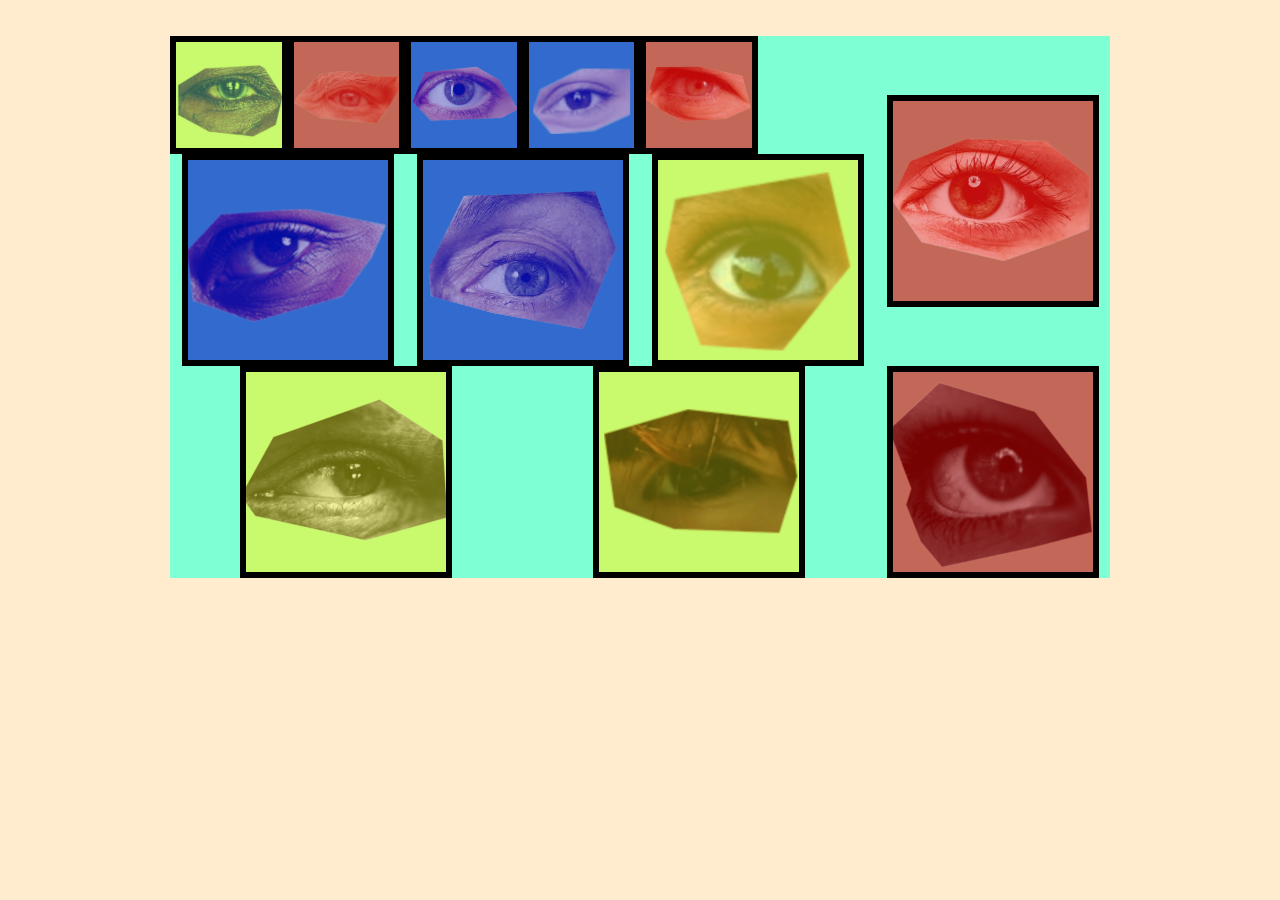
==== eyes/index.html @ cf00950f "mondrian eyes" ====
<!DOCTYPE html>
<html lang="en">
<head>
    <meta charset="UTF-8">
    <meta name="viewport" content="width=device-width, initial-scale=1.0">
    <meta http-equiv="X-UA-Compatible" content="ie=edge">
    <link rel="stylesheet" href="style.css">
    <title>Vierkante Oogjes</title>
</head>
<body>
    <div class="grid">
        <ul>
            <li class="num1"><img src="img/eye1.png" alt="eye1"></li>
            <li class="num2"><img src="img/eye2.png" alt="eye2"></li>
            <li class="num3"><img src="img/eye3.png" alt="eye3"></li>
            <li class="num4"><img src="img/eye4.png" alt="eye4"></li>
            <li class="num5"><img src="img/eye5.png" alt="eye5"></li>
            <li class="num12"><img src="img/eye12.png" alt="eye12"></li>
            <li class="num6"><img src="img/eye6.png" alt="eye6"></li>
            <li class="num7"><img src="img/eye7.png" alt="eye7"></li>
            <li class="num8"><img src="img/eye8.png" alt="eye8"></li>
            <li class="num9"><img src="img/eye9.png" alt="eye9"></li>
            <li class="num10"><img src="img/eye10.png" alt="eye10"></li>
            <li class="num11"><img src="img/eye11.png" alt="eye11"></li>
            
        </ul>
    </div>
</body>
</html>
---- eyes/style.css ----
body {
    background-color: blanchedalmond;
    /* display: flex;
    justify-content: center; */
    margin: 4vh auto;
    max-width: 940px;
}

div{
    background-color: aquamarine
}
img {
    display: block;
    height: 100%;
    width: 100%;
    object-fit: cover;
    border: 6px solid black;
    box-sizing: border-box;
}
ul, li {
    margin: 0;
    padding: 0;
    list-style: none;
}

.grid li {
    list-style: none;
    /* border: solid black 15px; */
    overflow: hidden;
    margin: auto;
}

.grid ul {
    display: grid;
    grid-template-columns: repeat(auto-fit, minmax(100px, 1fr));~
    grid-auto-rows: 100px;
    grid-auto-flow: dense;
}

.num1 {grid-column: span 2; grid-row: span 2;}
.num2 {  }
.num3 { grid-column: span 2; grid-row: 2;}
.num4 { grid-row: span 3; grid-column: span 3; }
.num5 {  }
.num6 {  }
.num7 { grid-column: span 3; grid-row: 3; }
.num8 { grid-row: span 2; grid-column: span 2 }
.num9 {  }
.num10 { grid-column: span 2; grid-row: 2; }
.num11 {  }
.num12 { grid-column: span 2; grid-row: 2; }
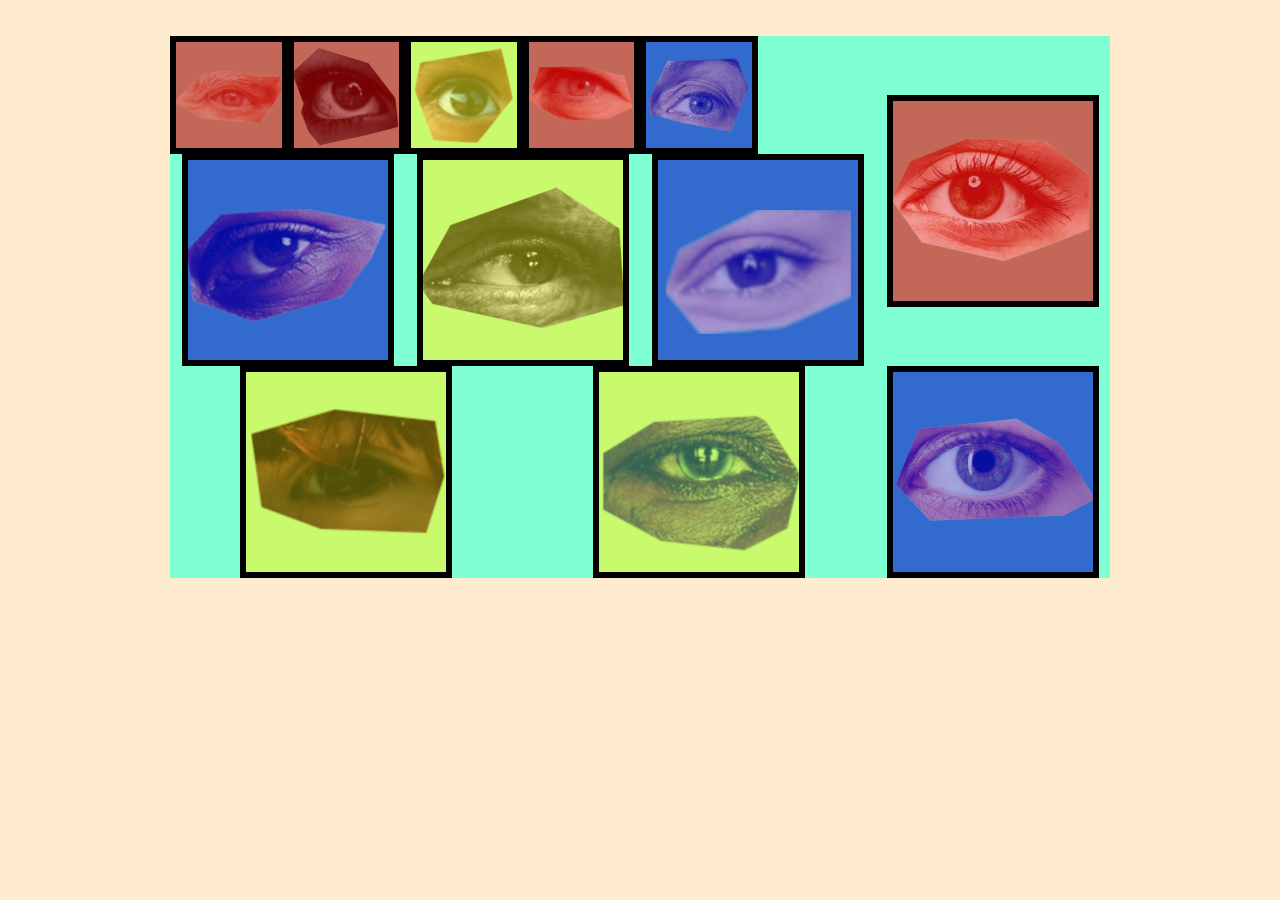
==== commit 281aca79: "edits" ====
--- a/eyes/index.html
+++ b/eyes/index.html
@@ -15,13 +15,13 @@
             <li class="num3"><img src="img/eye3.png" alt="eye3"></li>
             <li class="num4"><img src="img/eye4.png" alt="eye4"></li>
             <li class="num5"><img src="img/eye5.png" alt="eye5"></li>
-            <li class="num12"><img src="img/eye12.png" alt="eye12"></li>
             <li class="num6"><img src="img/eye6.png" alt="eye6"></li>
             <li class="num7"><img src="img/eye7.png" alt="eye7"></li>
             <li class="num8"><img src="img/eye8.png" alt="eye8"></li>
             <li class="num9"><img src="img/eye9.png" alt="eye9"></li>
             <li class="num10"><img src="img/eye10.png" alt="eye10"></li>
             <li class="num11"><img src="img/eye11.png" alt="eye11"></li>
+            <li class="num12"><img src="img/eye12.png" alt="eye12"></li>
             
         </ul>
     </div>
--- a/eyes/style.css
+++ b/eyes/style.css
@@ -32,20 +32,15 @@
 
 .grid ul {
     display: grid;
-    grid-template-columns: repeat(auto-fit, minmax(100px, 1fr));~
-    grid-auto-rows: 100px;
+    grid-template-columns: repeat(auto-fit, minmax(100px, 2fr));~
+    grid-auto-rows: 50px;
     grid-auto-flow: dense;
 }
 
 .num1 {grid-column: span 2; grid-row: span 2;}
-.num2 {  }
+.num2 { grid-row: span 3; grid-column: span 3; }
 .num3 { grid-column: span 2; grid-row: 2;}
-.num4 { grid-row: span 3; grid-column: span 3; }
-.num5 {  }
-.num6 {  }
-.num7 { grid-column: span 3; grid-row: 3; }
-.num8 { grid-row: span 2; grid-column: span 2 }
-.num9 {  }
-.num10 { grid-column: span 2; grid-row: 2; }
-.num11 {  }
-.num12 { grid-column: span 2; grid-row: 2; }+.num4 { grid-column: span 3; grid-row: 3;  }
+.num6 { grid-row: span 2; grid-column: span 2  }
+.num7 { grid-column: span 2; grid-row: 2; }
+.num9 { grid-column: span 2; grid-row: 2; }
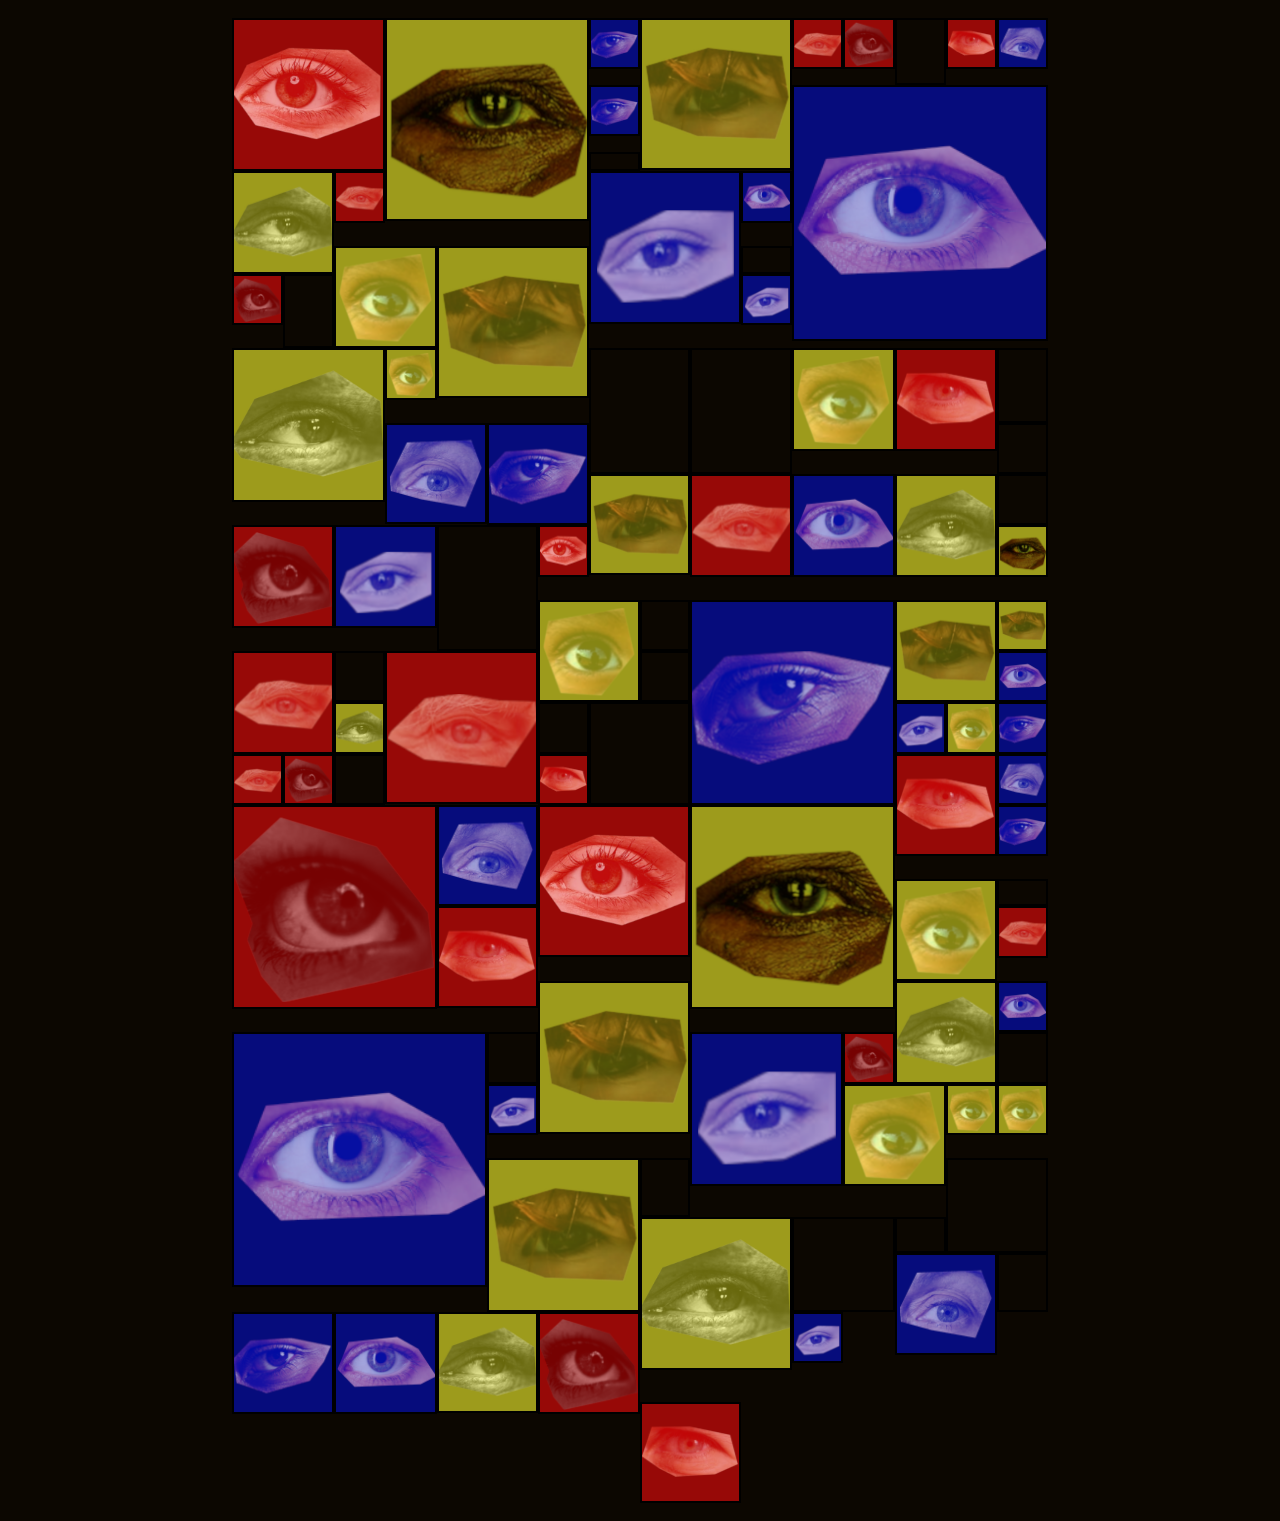
==== commit 09588c80: "learned how to actually do this" ====
--- a/eyes/index.html
+++ b/eyes/index.html
@@ -9,21 +9,106 @@
 </head>
 <body>
     <div class="grid">
-        <ul>
-            <li class="num1"><img src="img/eye1.png" alt="eye1"></li>
-            <li class="num2"><img src="img/eye2.png" alt="eye2"></li>
-            <li class="num3"><img src="img/eye3.png" alt="eye3"></li>
-            <li class="num4"><img src="img/eye4.png" alt="eye4"></li>
-            <li class="num5"><img src="img/eye5.png" alt="eye5"></li>
-            <li class="num6"><img src="img/eye6.png" alt="eye6"></li>
-            <li class="num7"><img src="img/eye7.png" alt="eye7"></li>
-            <li class="num8"><img src="img/eye8.png" alt="eye8"></li>
-            <li class="num9"><img src="img/eye9.png" alt="eye9"></li>
-            <li class="num10"><img src="img/eye10.png" alt="eye10"></li>
-            <li class="num11"><img src="img/eye11.png" alt="eye11"></li>
-            <li class="num12"><img src="img/eye12.png" alt="eye12"></li>
-            
-        </ul>
+        <img class="num1" src="img/eye1.png" alt="eye1">
+        <img class="num2" src="img/eye2.png" alt="eye2">
+        <img class="num3" src="img/eye3.png" alt="eye3">
+        <img class="num4" src="img/eye4.png" alt="eye4">
+        <img class="num5" src="img/eye5.png" alt="eye5">
+        <img class="num6" src="img/eye6.png" alt="eye6">
+        <img class="num7" src="img/eye7.png" alt="eye7">
+        <img class="num8" src="img/eye8.png" alt="eye8">
+        <img class="numb" src="#" alt="">
+        <img class="num9" src="img/eye9.png" alt="eye9">
+        <img class="num10" src="img/eye10.png" alt="eye10">
+        <img class="num11" src="img/eye11.png" alt="eye11">
+        <img class="num12" src="img/eye12.png" alt="eye12">
+        <img class="num13" src="img/eye3.png" alt="eye3">
+        <img class="num14" src="img/eye4.png" alt="eye4">
+        <img class="numb" src="#" alt="">
+        <img class="num15" src="img/eye5.png" alt="eye5">
+        <img class="num16" src="img/eye6.png" alt="eye6">
+        <img class="num17" src="img/eye7.png" alt="eye7">
+        <img class="numb" src="#" alt="">
+        <img class="num18" src="img/eye8.png" alt="eye8">
+        <img class="numb" src="#" alt="">
+        <img class="num19" src="img/eye9.png" alt="eye9">
+        <img class="num20" src="img/eye10.png" alt="eye10">
+        <img class="numb2" src="#" alt="">
+        <img class="numb2" src="#" alt="">
+        <img class="num" src="img/eye10.png" alt="eye10">
+        <img class="num" src="img/eye11.png" alt="eye11">
+        <img class="num" src="img/eye12.png" alt="eye12">
+        <img class="num" src="img/eye3.png" alt="eye3">
+        <img class="numb" src="#" alt="">
+        <img class="num" src="img/eye4.png" alt="eye4">
+        <img class="num" src="img/eye5.png" alt="eye5">
+        <img class="num" src="img/eye6.png" alt="eye6">
+        <img class="numb" src="#" alt="">
+        <img class="num" src="img/eye7.png" alt="eye7">
+        <img class="num" src="img/eye8.png" alt="eye8">
+        <img class="numb" src="#" alt="">
+        <img class="num" src="img/eye9.png" alt="eye9">
+        <img class="numb2" src="#" alt="">
+        <img class="num" src="img/eye10.png" alt="eye10">
+        <img class="num21" src="img/eye1.png" alt="eye1">
+        <img class="num22" src="img/eye2.png" alt="eye2">
+        <img class="numb" src="#" alt="">
+        <img class="num23" src="img/eye3.png" alt="eye3">
+        <img class="num" src="img/eye4.png" alt="eye4">
+        <img class="num" src="img/eye5.png" alt="eye5">
+        <img class="num24" src="img/eye4.png" alt="eye4">
+        <img class="numb" src="#" alt="">
+        <img class="num25" src="img/eye5.png" alt="eye5">
+        <img class="numb" src="#" alt="">
+        <img class="num26" src="img/eye6.png" alt="eye6">
+        <img class="num27" src="img/eye7.png" alt="eye7">
+        <img class="numb" src="#" alt="">
+        <img class="numb2" src="#" alt="">
+        <img class="num28" src="img/eye8.png" alt="eye8">
+        <img class="num29" src="img/eye9.png" alt="eye9">
+        <img class="num30" src="img/eye10.png" alt="eye10">
+        <img class="num31" src="img/eye11.png" alt="eye11">
+        <img class="num32" src="img/eye12.png" alt="eye12">
+        <img class="num1" src="img/eye1.png" alt="eye1">
+        <img class="num2" src="img/eye2.png" alt="eye2">
+        <img class="num3" src="img/eye3.png" alt="eye3">
+        <img class="num" src="img/eye10.png" alt="eye10">
+        <img class="num" src="img/eye11.png" alt="eye11">
+        <img class="num4" src="img/eye4.png" alt="eye4">
+        <img class="num5" src="img/eye5.png" alt="eye5">
+        <img class="num6" src="img/eye6.png" alt="eye6">
+        <img class="num7" src="img/eye7.png" alt="eye7">
+        <img class="num8" src="img/eye8.png" alt="eye8">
+        <img class="numb" src="#" alt="">
+        <img class="num9" src="img/eye9.png" alt="eye9">
+        <img class="num10" src="img/eye10.png" alt="eye10">
+        <img class="num11" src="img/eye11.png" alt="eye11">
+        <img class="num12" src="img/eye12.png" alt="eye12">
+        <img class="num13" src="img/eye3.png" alt="eye3">
+        <img class="num14" src="img/eye4.png" alt="eye4">
+        <img class="numb" src="#" alt="">
+        <img class="num15" src="img/eye5.png" alt="eye5">
+        <img class="num16" src="img/eye6.png" alt="eye6">
+        <img class="num17" src="img/eye7.png" alt="eye7">
+        <img class="numb" src="#" alt="">
+        <img class="num18" src="img/eye8.png" alt="eye8">
+        <img class="numb" src="#" alt="">
+        <img class="num19" src="img/eye9.png" alt="eye9">
+        <img class="num20" src="img/eye10.png" alt="eye10">
+        <img class="numb2" src="#" alt="">
+        <img class="numb2" src="#" alt="">
+        <img class="num" src="img/eye12.png" alt="eye12">
+        <img class="num" src="img/eye3.png" alt="eye3">
+        <img class="num30" src="img/eye10.png" alt="eye10">
+        <img class="numb" src="#" alt="">
+        <img class="num" src="img/eye6.png" alt="eye6">
+        <img class="numb" src="#" alt="">
+        <img class="num" src="img/eye7.png" alt="eye7">
+        <img class="num" src="img/eye8.png" alt="eye8">
+        <img class="numb" src="#" alt="">
+        <img class="num29" src="img/eye9.png" alt="eye9">
+        <img class="num31" src="img/eye11.png" alt="eye11">
+
     </div>
 </body>
 </html>--- a/eyes/style.css
+++ b/eyes/style.css
@@ -1,46 +1,46 @@
 body {
-    background-color: blanchedalmond;
-    /* display: flex;
-    justify-content: center; */
-    margin: 4vh auto;
-    max-width: 940px;
+    background-color: rgb(12, 7, 1);
+    display: flex;
+    justify-content: center;
+    margin: 2vh auto;
+    max-width: vmin;
 }
 
-div{
-    background-color: aquamarine
-}
 img {
     display: block;
-    height: 100%;
     width: 100%;
     object-fit: cover;
-    border: 6px solid black;
+    border: 2px solid black;
+    margin:0;
+    padding:0;
     box-sizing: border-box;
-}
-ul, li {
-    margin: 0;
-    padding: 0;
-    list-style: none;
+    min-width: 50px;
 }
 
-.grid li {
-    list-style: none;
-    /* border: solid black 15px; */
-    overflow: hidden;
-    margin: auto;
-}
-
-.grid ul {
+.grid {
     display: grid;
-    grid-template-columns: repeat(auto-fit, minmax(100px, 2fr));~
-    grid-auto-rows: 50px;
+    grid-template-columns: repeat(auto-fit, minmax(50px, auto));
+    grid-auto-rows: repeat(auto-fit, 1fr);
     grid-auto-flow: dense;
 }
 
-.num1 {grid-column: span 2; grid-row: span 2;}
-.num2 { grid-row: span 3; grid-column: span 3; }
-.num3 { grid-column: span 2; grid-row: 2;}
-.num4 { grid-column: span 3; grid-row: 3;  }
-.num6 { grid-row: span 2; grid-column: span 2  }
-.num7 { grid-column: span 2; grid-row: 2; }
-.num9 { grid-column: span 2; grid-row: 2; }
+.num1 { grid-column: span 3; grid-row: span 3;}
+.num2 { grid-row: span 4; grid-column: span 4; }
+.num10 { grid-column: span 2; grid-row: span 2;}
+.num4 { grid-column: span 3; grid-row: span 3;  }
+.num6 { grid-row: span 5; grid-column: span 5  }
+.num7 { grid-column: span 2; grid-row: span 2; }
+.num9 { grid-column: span 3; grid-row: span 3; }
+.num14  { grid-column: span 3; grid-row: span 3; }
+.num17  { grid-column: span 3; grid-row: span 3; }
+.num31  { grid-column: span 2; grid-row: span 2; }
+.num23  { grid-column: span 4; grid-row: span 4; }
+.num28  { grid-column: span 4; grid-row: span 4; }
+.num32  { grid-column: span 2; grid-row: span 2; }
+.num25  { grid-column: span 3; grid-row: span 3; }
+.num {grid-column: span 2; grid-row: span 2;}
+.numb2 {grid-column: span 2; grid-row: span 2;}
+
+
+
+
